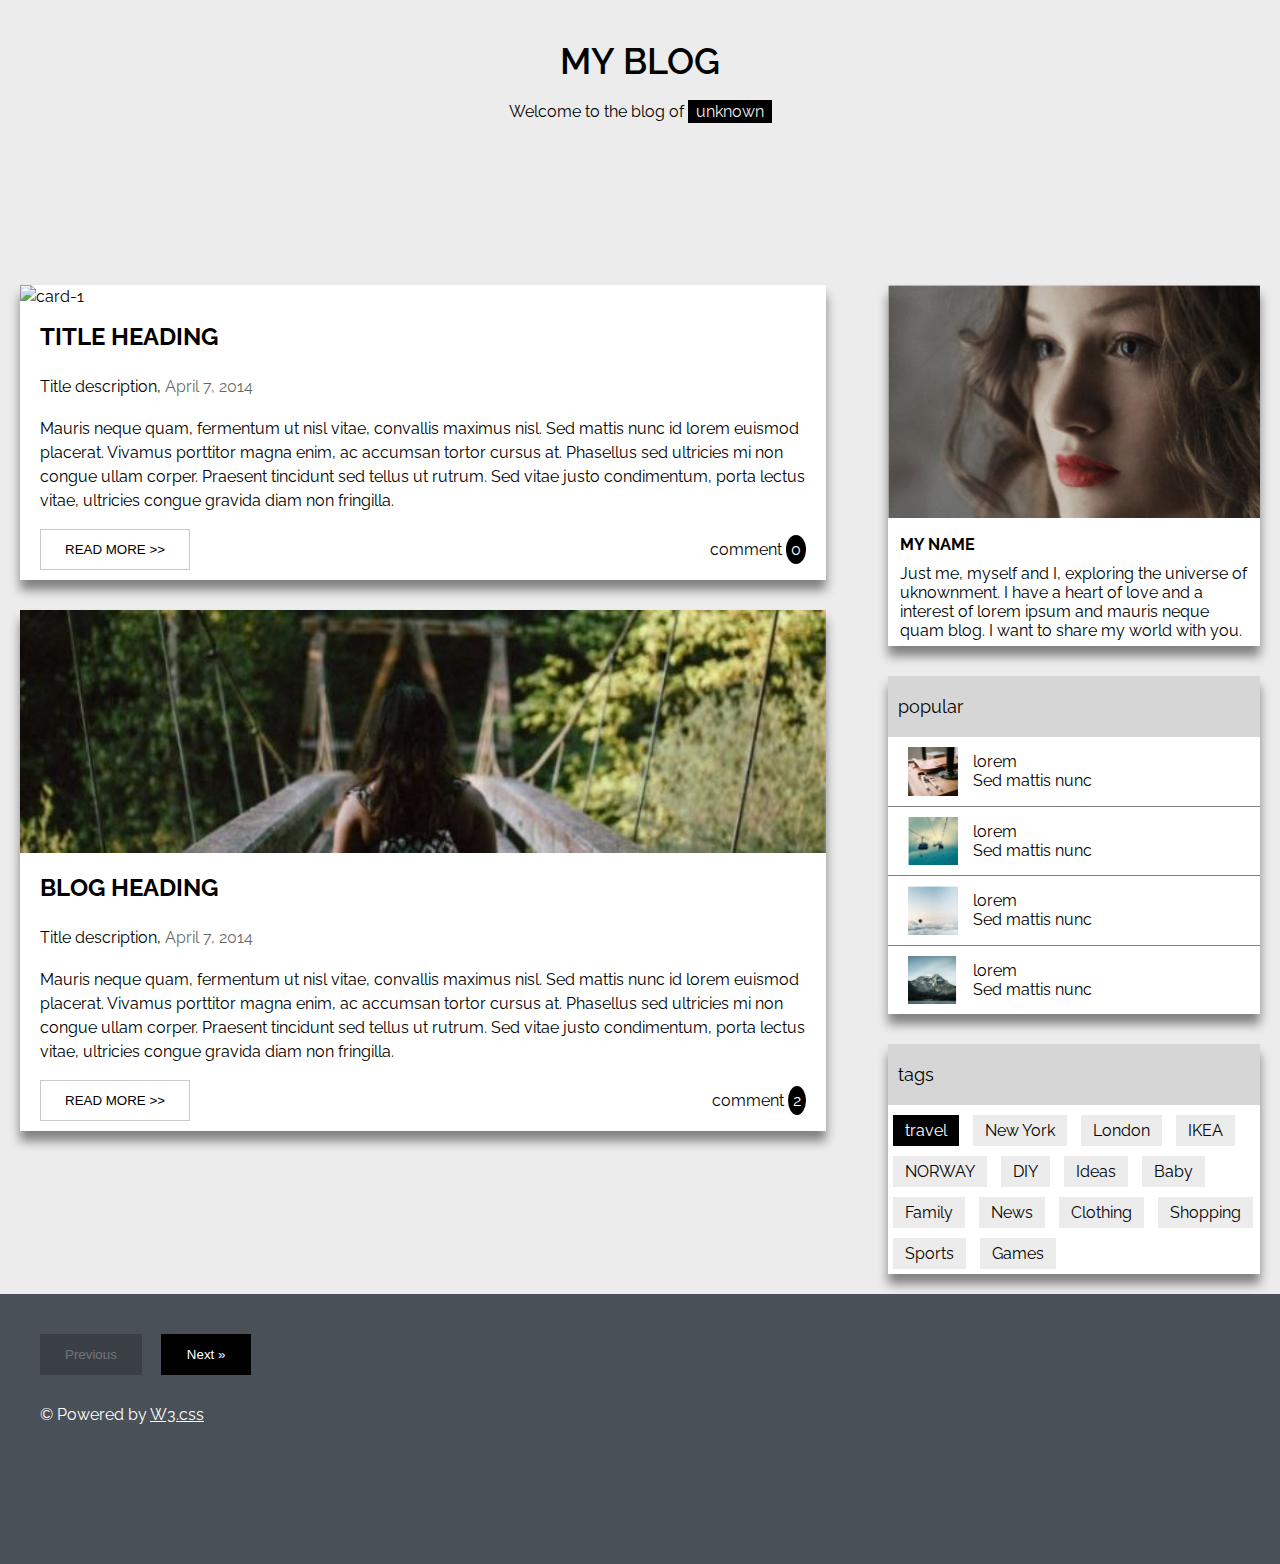
==== index.html @ 37fd711f "Rename main1.html to index.html" ====
<!DOCTYPE html>
<html lang="en">
<head>
    <meta charset="UTF-8">
    <meta name="viewport" content="width=device-width, initial-scale=1.0">
    <title>Document</title>
    <link rel="stylesheet" href="./CSS/main11.css">
    <link rel="preconnect" href="https://fonts.googleapis.com">
<link rel="preconnect" href="https://fonts.gstatic.com" crossorigin>
<link href="https://fonts.googleapis.com/css2?family=Raleway:wght@400;600;700&display=swap" rel="stylesheet">
</head>
<body>
  <header>
    <div class="headercontainer">
      <h1 class="head1" > MY BLOG </h1>
      <p class="p2"> Welcome to the blog of 
        <span class="d1" > unknown </span> </p>
        </div>
  </header>
    <main>
      <div class="container">
        <div class="col-1" >
          <div class="col1-d1">
             <img src="./css/01.PNG" alt="card-1 " title="woods photo" class="img-1"/>
             <div class="card1-description">
               <div class="des-heading">
                <h2>
                  TITLE HEADING
                </h2>
               </div>
               <div class="des-title">
                <p>
                  Title description,<span> April 7, 2014 </span> 
                </p>
               </div>
               <div class="des-text">
                <p>
                  Mauris neque quam, fermentum ut nisl vitae, convallis maximus nisl. Sed mattis nunc id lorem euismod placerat. Vivamus porttitor magna enim, ac accumsan tortor cursus at. Phasellus sed ultricies mi non congue ullam corper. Praesent tincidunt sed tellus ut rutrum. Sed vitae justo condimentum, porta lectus vitae, ultricies congue gravida diam non fringilla.
                </p>
               </div>
               <div class="card-footer">
                <button> READ MORE >> </button>
                <p> comment <span>0</span></p>
               </div>
             </div>
          </div>
          <div class="col2-d2">
            <img src="./CSS/02.jpg" alt="card-1 " title="woods photo" class="img-1"/>
             <div class="card1-description">
               <div class="des-heading">
                <h2>
                  BLOG HEADING
                </h2>
               </div>
               <div class="des-title">
                <p>
                  Title description,<span> April 7, 2014 </span> 
                </p>
               </div>
               <div class="des-text">
                <p>
                  Mauris neque quam, fermentum ut nisl vitae, convallis maximus nisl. Sed mattis nunc id lorem euismod placerat. Vivamus porttitor magna enim, ac accumsan tortor cursus at. Phasellus sed ultricies mi non congue ullam corper. Praesent tincidunt sed tellus ut rutrum. Sed vitae justo condimentum, porta lectus vitae, ultricies congue gravida diam non fringilla.
                </p>
               </div>
               <div class="card-footer">
                <button> READ MORE >> </button>
                <p> comment <span>2</span></p>
               </div>
          </div>
        </div>
        </div>
        <div class="col-2">
          <div class="info-card">
           <img src="./CSS/03.jpg" alt="info" Title="info image" >
            <div class="info">
              <h4>MY NAME</h4>
           
           
              <p>Just me, myself and I, exploring the universe of uknownment. I have a heart of love and a interest of lorem ipsum and mauris neque quam blog. I want to share my world with you.</p>
            </div>
          </div>
          <div class="posts">
             <p class="p-h">popular</p>
             <div class="post"> 
              <img src="./CSS/04.jpg" alt="">
              <div class="post-text">
                <p>lorem </p>
                <p>Sed mattis nunc</p>
              </div>
             </div>
             <div class="post"> 
              <img src="./CSS/05.jpg" alt="">
              <div class="post-text">
                <p>lorem </p>
                <p>Sed mattis nunc</p>
              </div>
             </div><div class="post"> 
              <img src="./CSS/06.jpg" alt="">
              <div class="post-text">
                <p>lorem </p>
                <p>Sed mattis nunc</p>
              </div>
             </div><div class="post"> 
              <img src="./CSS/07.PNG" alt="">
              <div class="post-text">
                <p>lorem </p>
                <p>Sed mattis nunc</p>
              </div>
             </div>
          </div>
          <div class="tags">
            <div class="tags-header">
              <p class="p-h">tags</p>
            </div>
             <span class="sp0">travel</span>
             <span>New York</span>
             <span>London</span>
             <span>IKEA</span>
             <span>NORWAY</span>
             <span>DIY</span>
             <span>Ideas</span>
             <span>Baby</span>
             <span> Family</span>
             <span>News</span>
             <span>Clothing</span>
             <span>Shopping</span>
             <span>Sports</span>
             <span>Games</span>
          </div>
        </div>  
    </main>
    <footer>
      <button class="b1">
        Previous
    </button>
    <button class="b2">
        Next »
    </button>
    <p class="p1">
        &copy; Powered by <a href="https://www.w3schools.com/w3css/default.asp"
        class="a1">
            W3.css </a>
    </p>
    </footer>
</body>
</html>
---- CSS/main11.css ----
*{
    box-sizing: border-box;
    margin: 0;
    padding: 0;
}
header{
    height: 25vh;
}
.headercontainer{
    text-align: center;
    margin: 40px 0px;
}
.head1{
    font-size: 36px;
    font-weight: 600;
    margin-bottom: 20px;
} 
.d1{
    padding: 2px 8px;
    background-color: black;
    color: #eee;
}
body{
    background-color:#ececec;
    font-family: "Raleway" ;
}
.container{
    margin: 0 auto;
    max-width: 1300px;
    display: flex;
    gap: 5%;
    padding: 20px;
    /* background-color: black; */
}
.col-1{
    width: 65%;
    line-height: 1.5;
    margin-bottom: 20px;
    /* height: 100vh;
    background-color: aqua; */
}
.col-2{
    width: 30%;
    /* height: 100vh;
    background-color:black; */
}
.img-1{
    width: 100%;
}
.col1-d1{
   background-color: white;
   box-shadow: 0 10px 10px 0 gray;
   margin-bottom: 30px;
} 
.card1-description{
    padding: 10px 20px;

}
.col2-d2{
    background-color: white;
    box-shadow: 0 10px 10px 0 gray;
    margin-bottom: 30px;
}
.des-title{
    font-family: 18px;
    margin-bottom: 18px;
}
.des-heading{
    margin-bottom: 20px;
}
.des-title span{
    opacity: 0.6;
}
.card-footer{
    display: flex;
    justify-content: space-between;
    align-items: center;
}
.card-footer span{
    background-color: black;
    color: white;
    padding: 5px;
    border-radius: 50%;
}
.card-footer button{
    padding: 12px 24px;
    background-color: white;
    color: black;
    /* width: 150px;
    height: 50px; */
    border: 1px solid rgba(0, 0, 0, 0.212);
}
.card-footer button:hover{
    background-color:#ececec;
}
.des-text{
    margin-bottom: 16px;
}
.info-card img{
    width: 100%;
    margin-bottom: 7px;
}
.info h4{
    margin-bottom: 10px;

}
.info-card{
    background-color: white;
    box-shadow: 0 10px 10px 0 gray;
    margin-bottom: 30px;
}
.info{
    padding: 6px 12px;
}
.post-text{
    display: inline-block;
    margin-left: 5px;
}
.p-h{
    width: 100%;
    font-size: 18px;
    padding: 20px 10px;
    background-color:rgba(128, 128, 128, 0.322);
}
.post img{
    width: 50px;
    margin-right: 10px;
}
.post{
    /* background-color: aqua; */
    padding: 10px 20px;
    display: flex;
    align-items: center;
}
.posts :not(:last-child, :first-child){
    border-bottom: 1px solid gray;
}
.posts{
    background-color: white;
    box-shadow: 0 10px 10px 0 gray;
}
.post:hover{
    background-color: rgba(128, 128, 128, 0.171);
}

.tags span{
    display: inline-block;
    background-color:#ececec;
    padding: 6px 12px;
    margin: 5px;
}
.tags{
    background-color: white;
    margin-top: 30px;
    box-shadow: 0 10px 10px 0 gray;
}
.tags-header{
    margin-bottom: 5px;
}
.sp0 {
    background-color:black !important;
    color: white;
}
footer{
    height: 30vh;
    background-color: #495057; 
    padding: 40px;
}

.b1{
    border: 0.0005px solid black;
    padding: 12px 24px;
    margin-right: 15px;
    color: white;
    background-color: black;
    opacity: 0.2;
}
.b2{
    border: 0.0005px solid black;
    padding: 12px 25px;
    color: white;
    background-color: black;
}
.p1{
    color: white;
    margin-top: 30px;
    
}
.a1{
    color: white;
}
/* Media query */
@media (max-width:960px) {
    .container{
        flex-direction: column;
    }
    .col-1 ,.col-2{
        width: 100%;
    }   
}
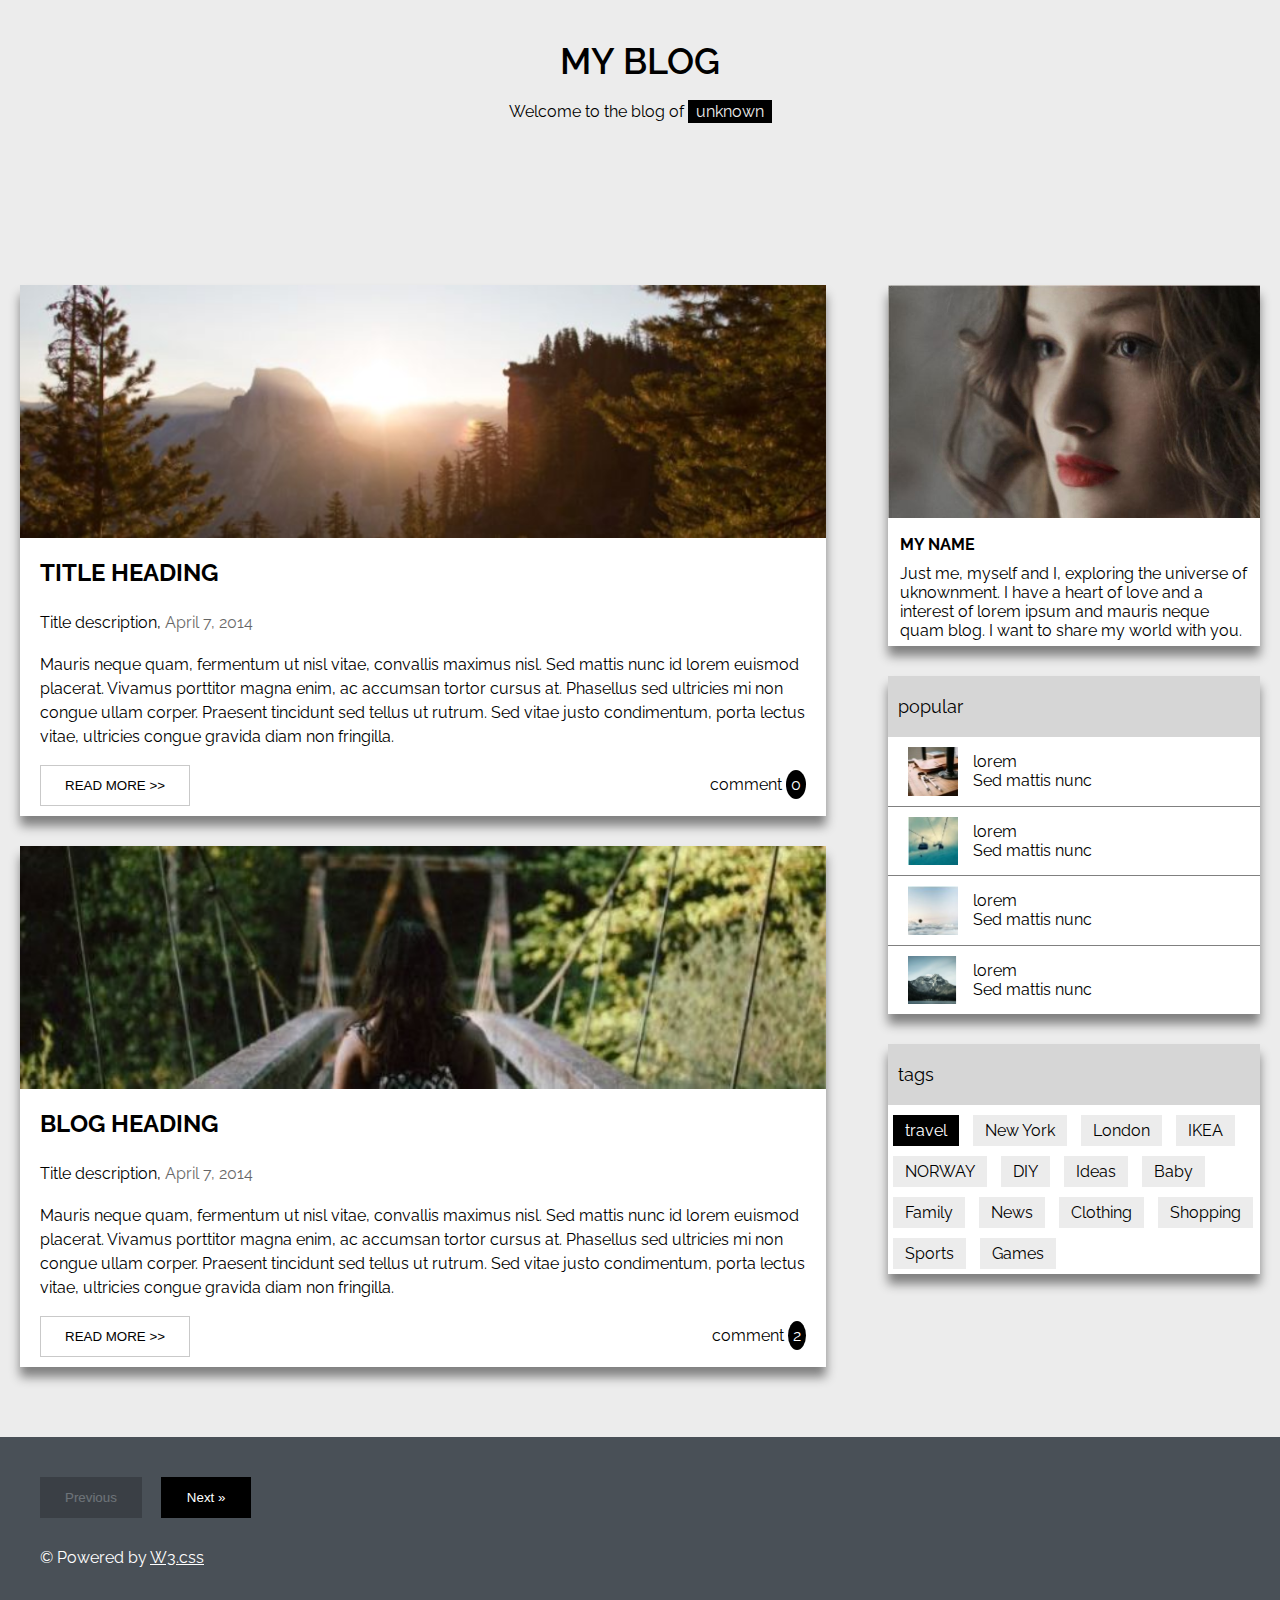
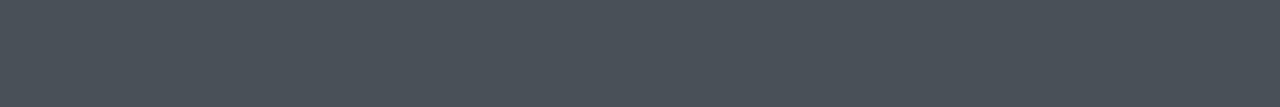
==== commit 721b8fcd: "Update index.html" ====
--- a/index.html
+++ b/index.html
@@ -21,7 +21,7 @@
       <div class="container">
         <div class="col-1" >
           <div class="col1-d1">
-             <img src="./css/01.PNG" alt="card-1 " title="woods photo" class="img-1"/>
+             <img src="./CSS/01.PNG" alt="card-1 " title="woods photo" class="img-1"/>
              <div class="card1-description">
                <div class="des-heading">
                 <h2>
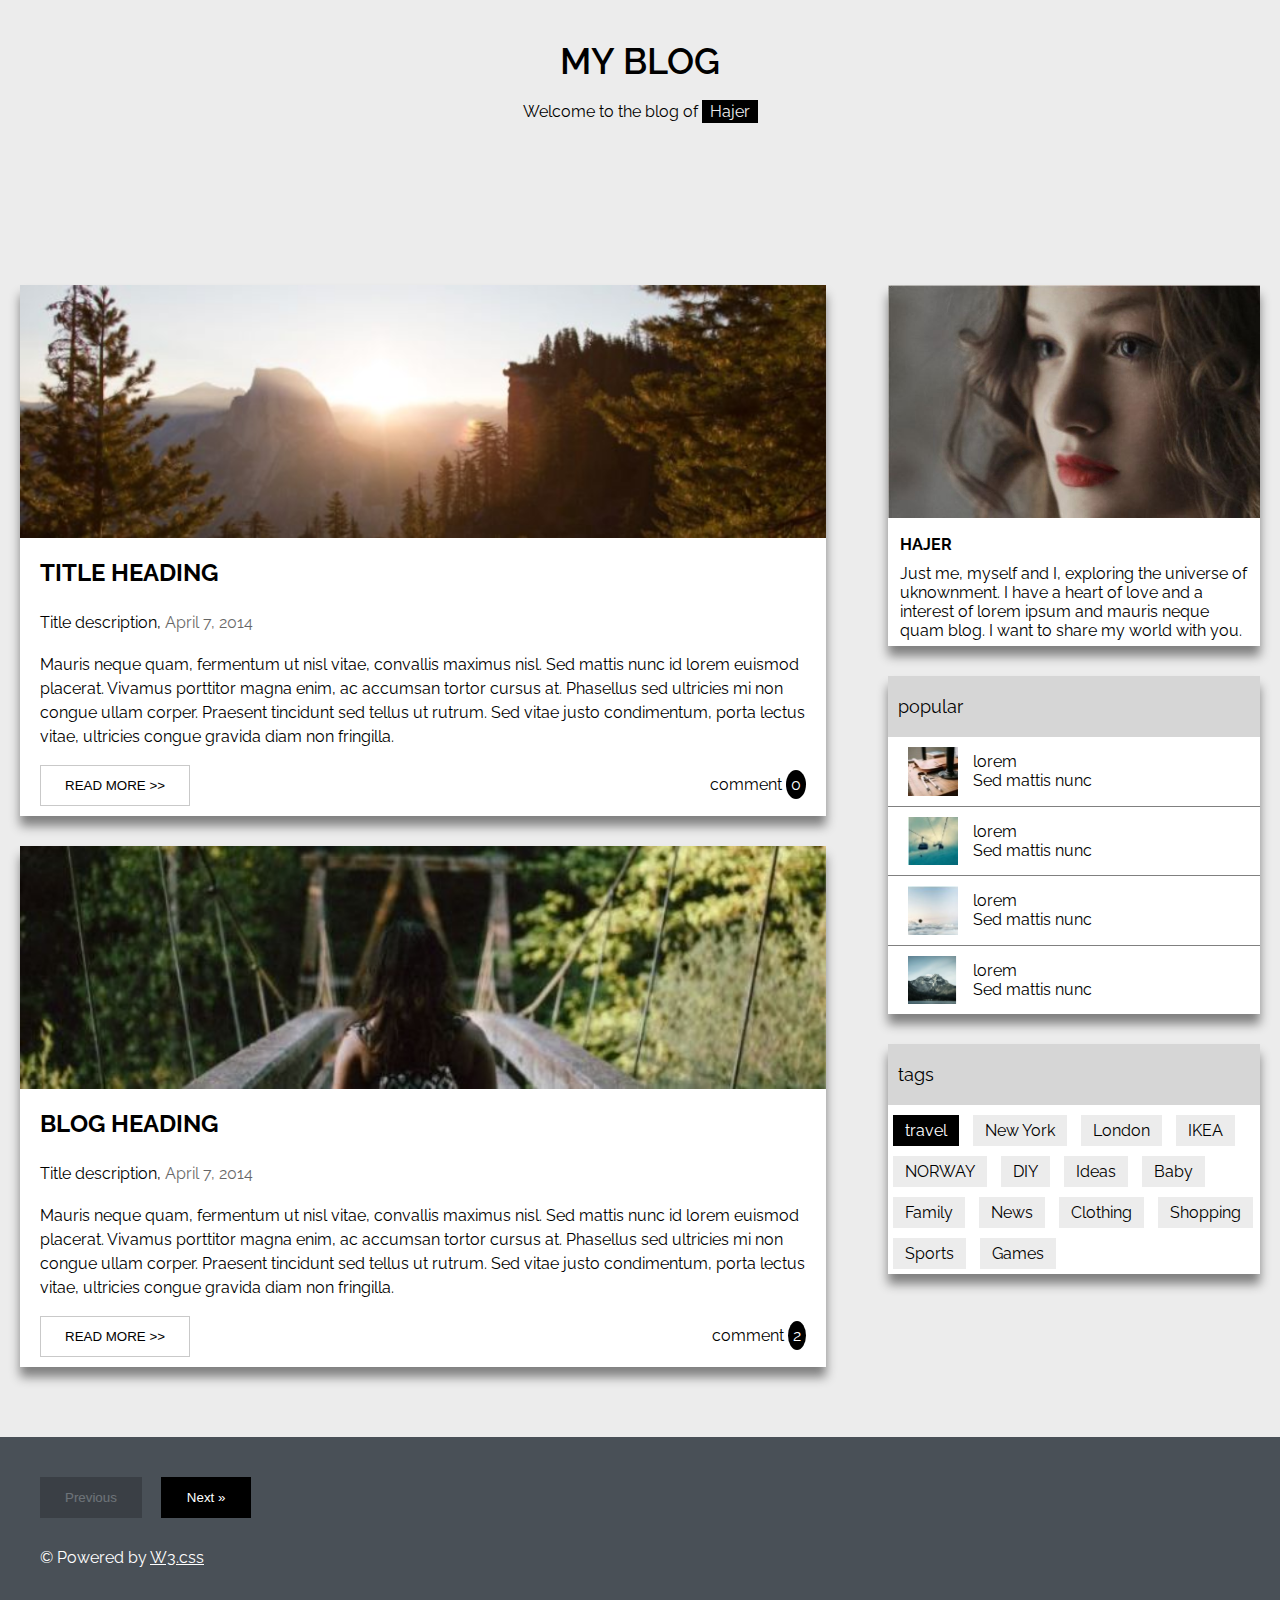
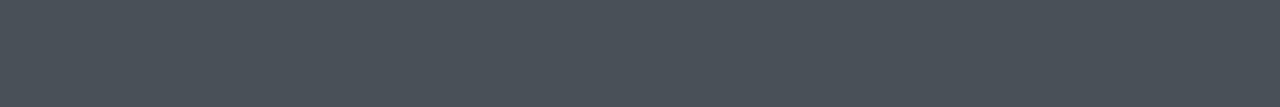
==== commit f022afab: "Update index.html" ====
--- a/index.html
+++ b/index.html
@@ -14,7 +14,7 @@
     <div class="headercontainer">
       <h1 class="head1" > MY BLOG </h1>
       <p class="p2"> Welcome to the blog of 
-        <span class="d1" > unknown </span> </p>
+        <span class="d1" > Hajer </span> </p>
         </div>
   </header>
     <main>
@@ -73,7 +73,7 @@
           <div class="info-card">
            <img src="./CSS/03.jpg" alt="info" Title="info image" >
             <div class="info">
-              <h4>MY NAME</h4>
+              <h4>HAJER</h4>
            
            
               <p>Just me, myself and I, exploring the universe of uknownment. I have a heart of love and a interest of lorem ipsum and mauris neque quam blog. I want to share my world with you.</p>
